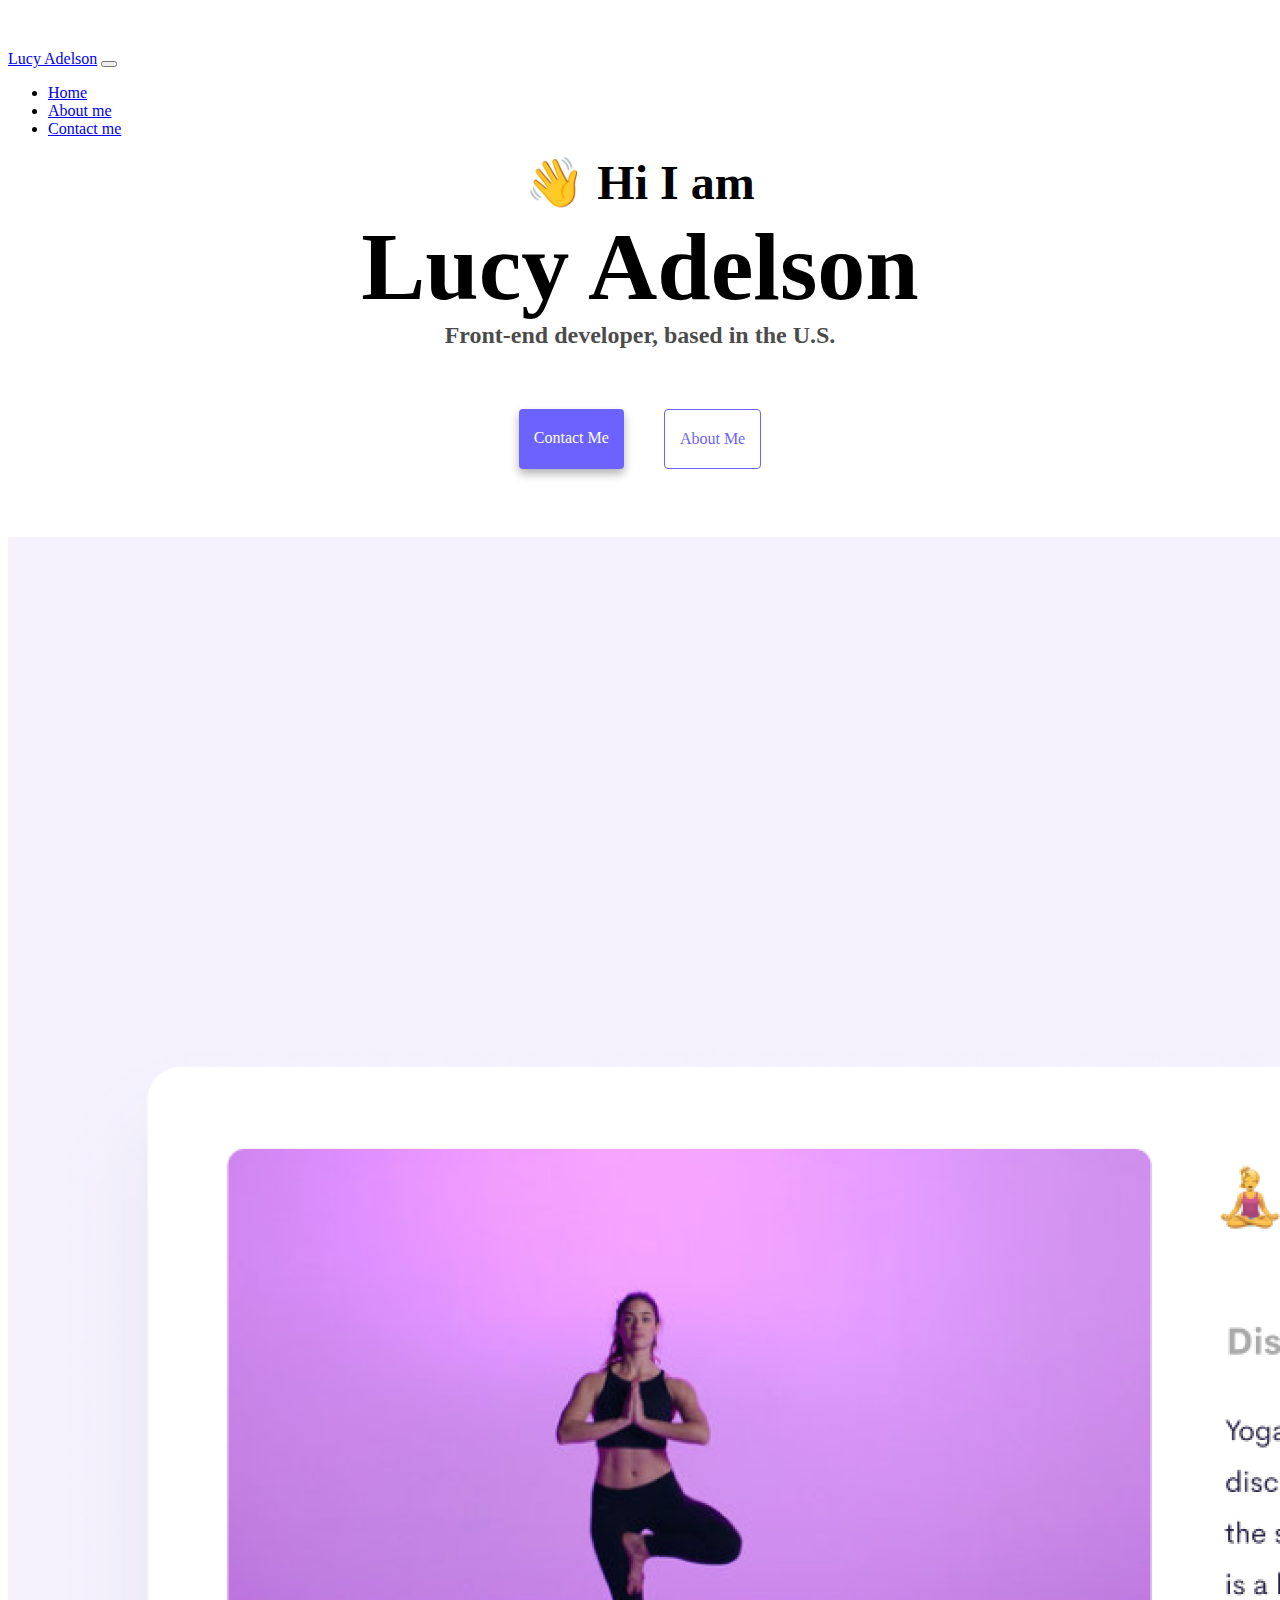
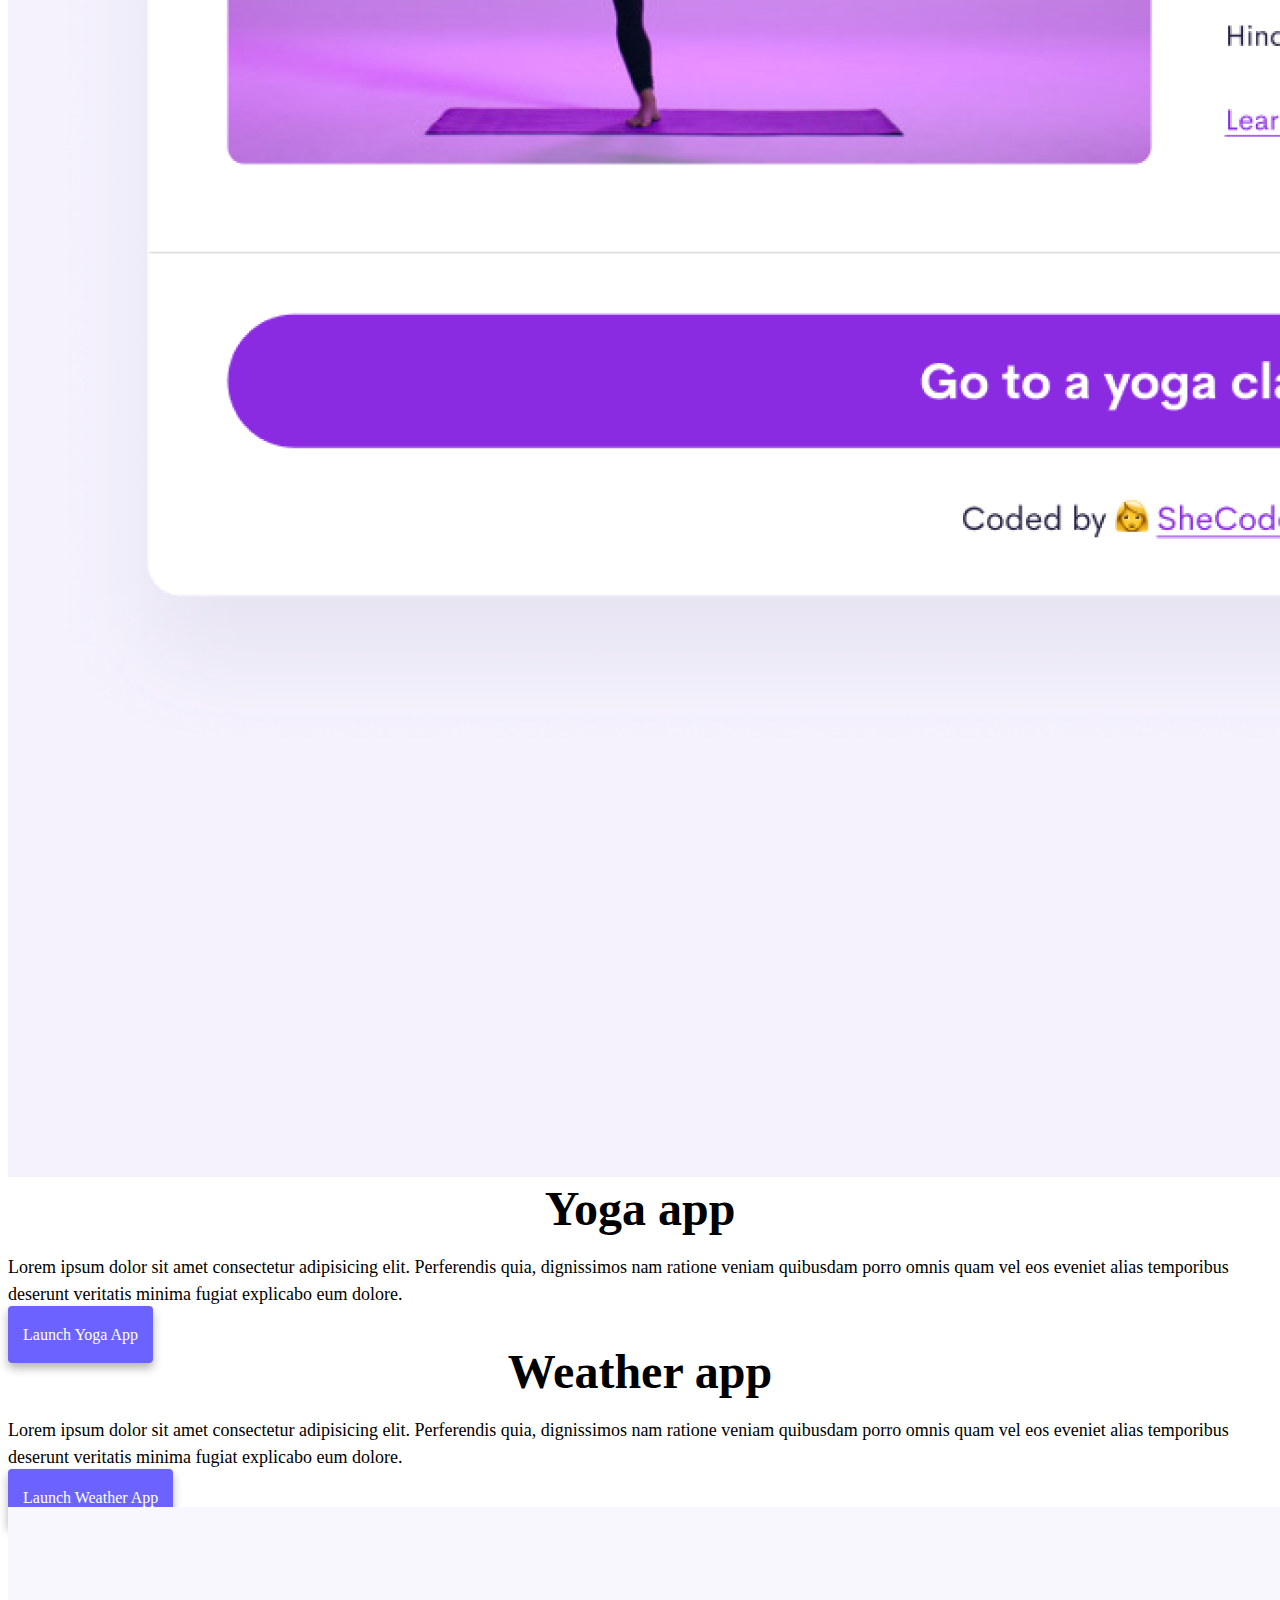
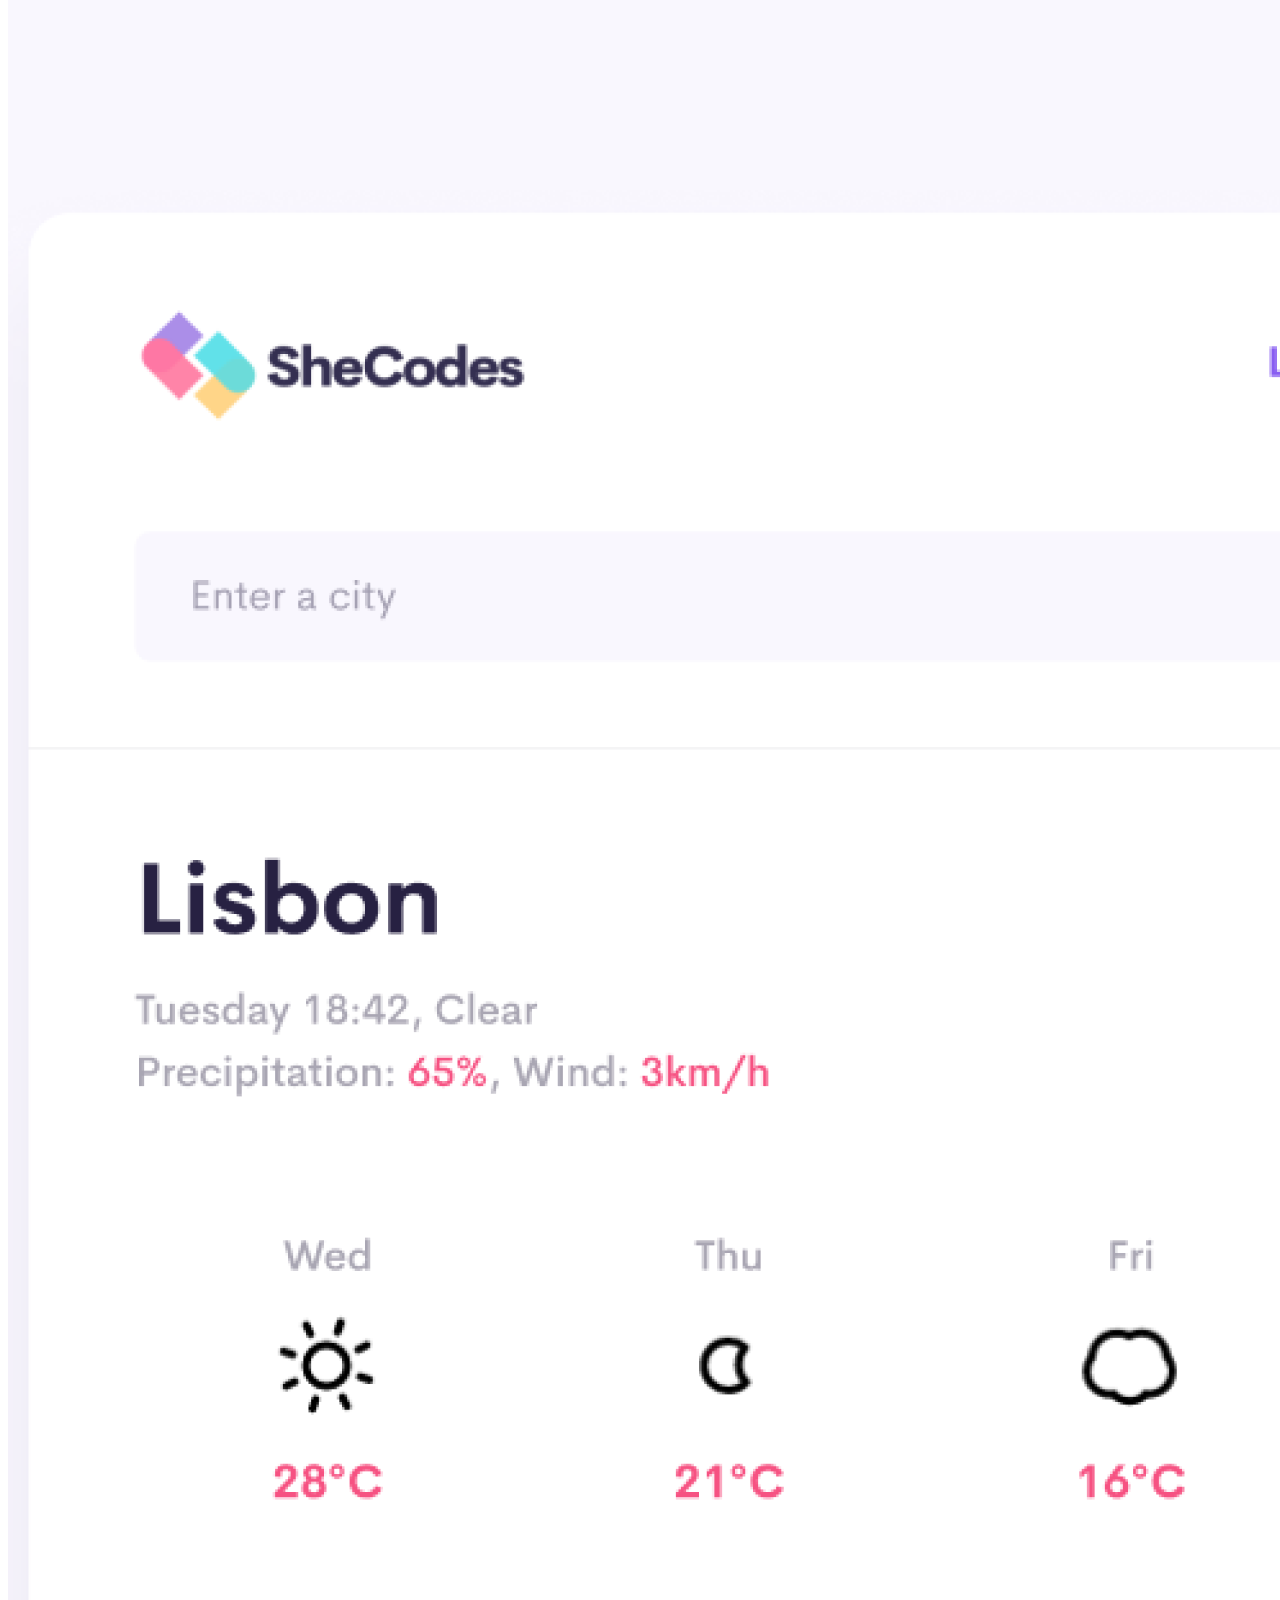
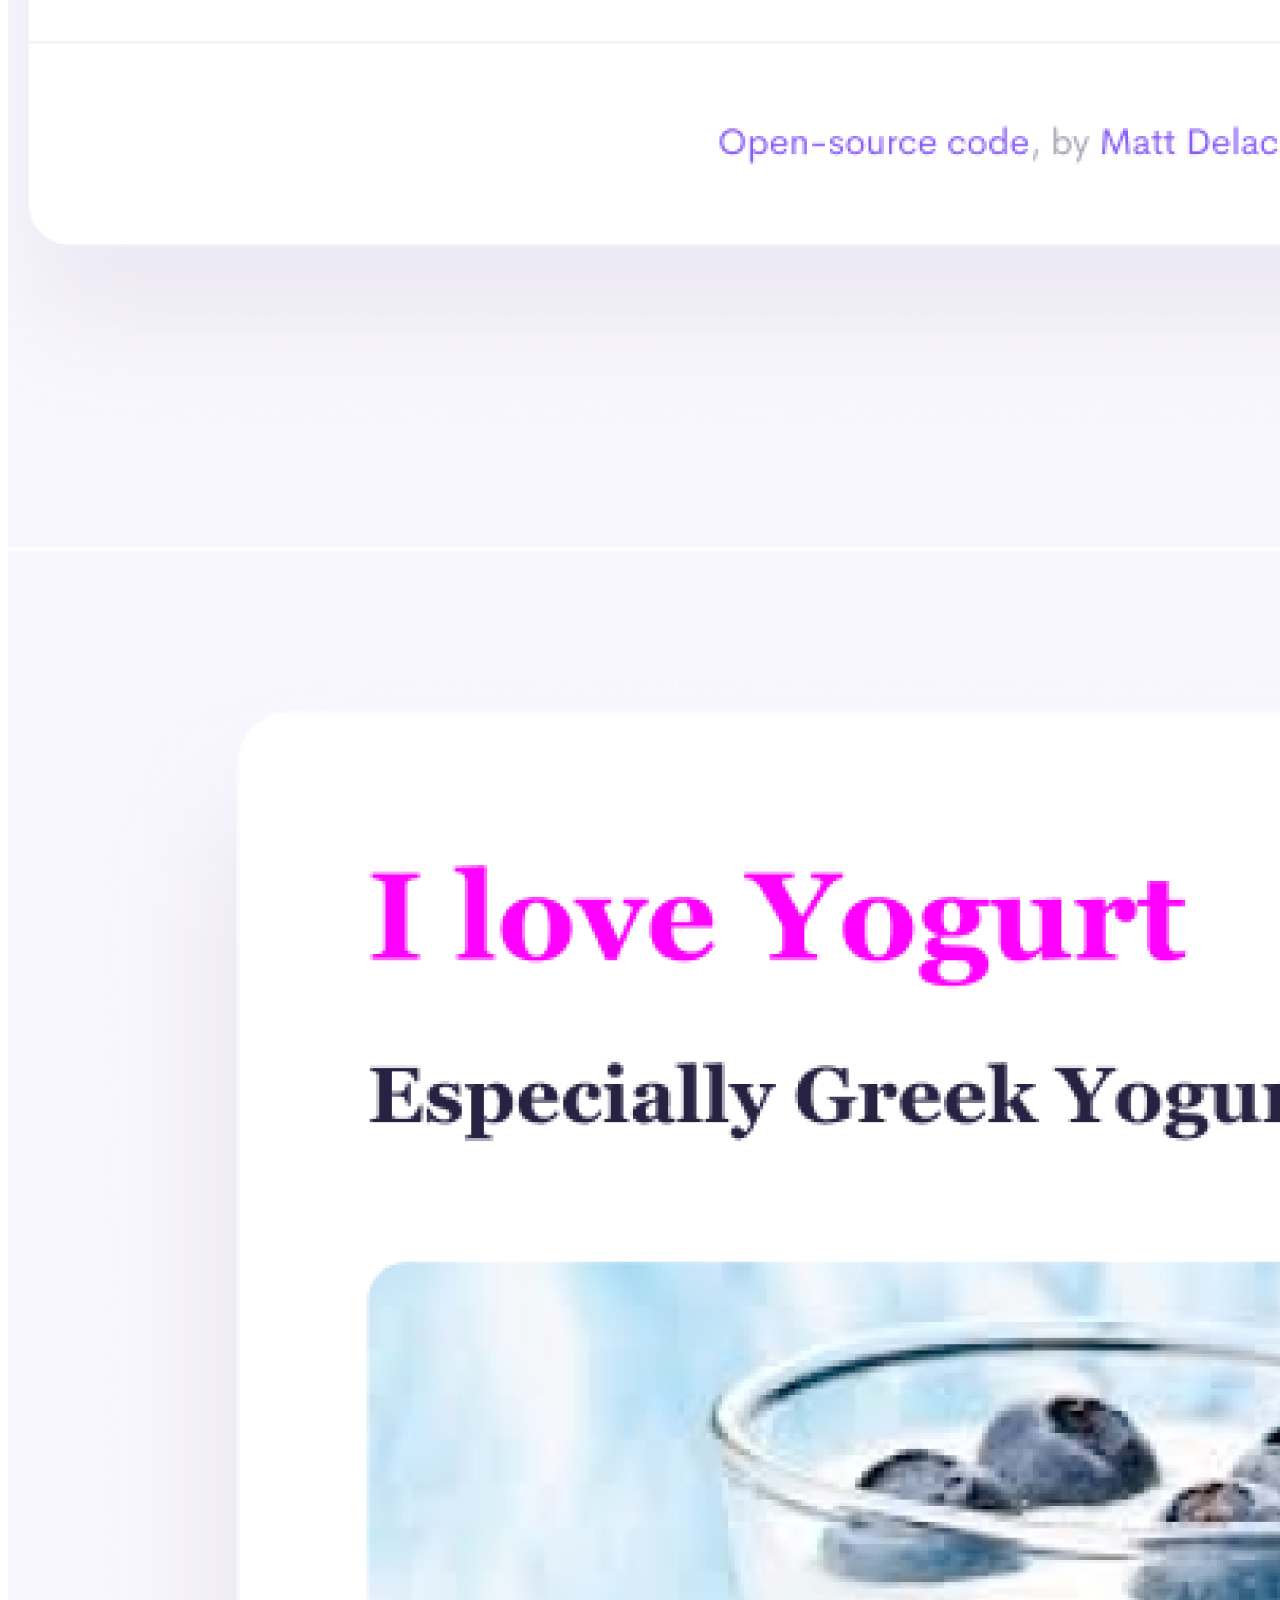
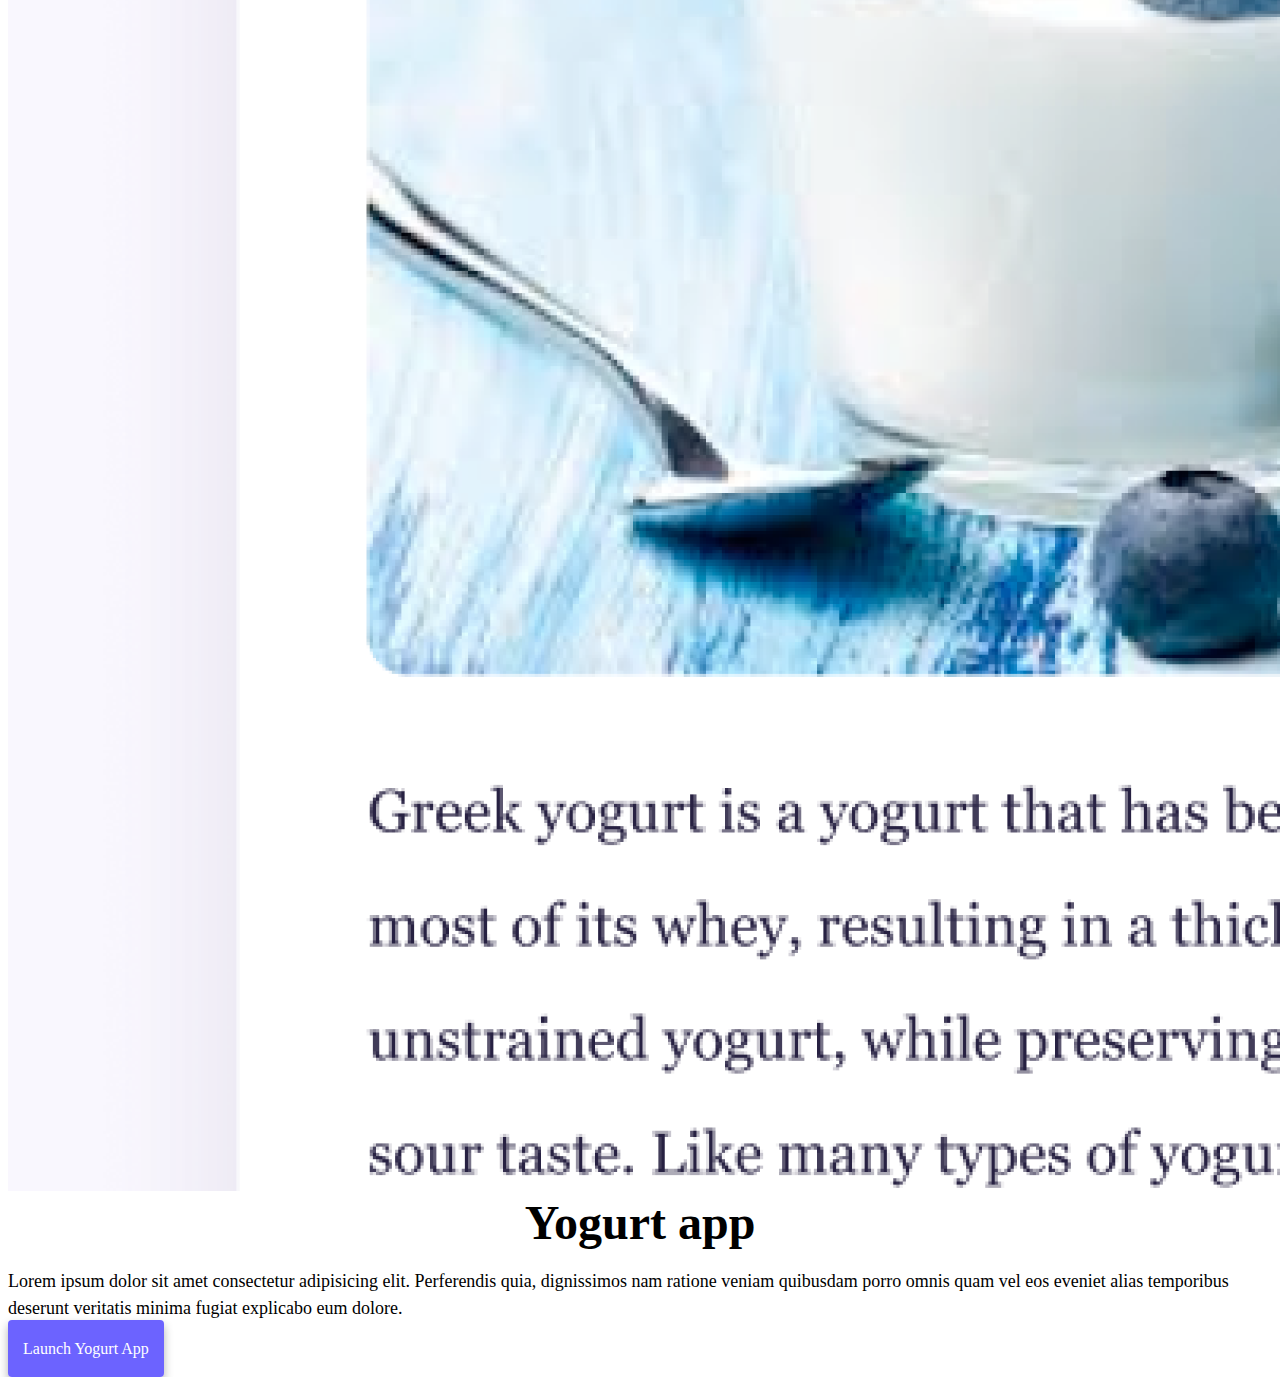
==== index.html @ 0283a570 "Created layout of pages for a mock portfolio; Added description to pages for SEO" ====
<!DOCTYPE html>
<html lang="en">
  <head>
    <meta charset="UTF-8" />
    <meta http-equiv="X-UA-Compatible" content="IE=edge" />
    <meta name="viewport" content="width=device-width, initial-scale=1.0" />
    <meta
      name="description"
      content="A portfolio of front-end development projects by Lucy Adelson."
    />
    <link
      href="https://cdn.jsdelivr.net/npm/bootstrap@5.2.0/dist/css/bootstrap.min.css"
      rel="stylesheet"
      integrity="sha384-gH2yIJqKdNHPEq0n4Mqa/HGKIhSkIHeL5AyhkYV8i59U5AR6csBvApHHNl/vI1Bx"
      crossorigin="anonymous"
    />
    <title>Front-End Development - Lucy Adelson</title>
    <link rel="stylesheet" href="style.css" />
  </head>
  <body>
    <nav class="navbar navbar-expand-lg bg-light fixed-top">
      <div class="container">
        <a class="navbar-brand" href="index.html">Lucy Adelson</a>
        <button
          class="navbar-toggler"
          type="button"
          data-bs-toggle="collapse"
          data-bs-target="#navbarNavDropdown"
          aria-controls="navbarNavDropdown"
          aria-expanded="false"
          aria-label="Toggle navigation"
        >
          <span class="navbar-toggler-icon"></span>
        </button>
        <div class="collapse navbar-collapse" id="navbarNavDropdown">
          <ul class="navbar-nav">
            <li class="nav-item">
              <a class="nav-link active" aria-current="page" href="index.html"
                >Home</a
              >
            </li>
            <li class="nav-item">
              <a class="nav-link" href="about.html">About me</a>
            </li>
            <li class="nav-item">
              <a class="nav-link" href="about.html#contact">Contact me</a>
            </li>
          </ul>
        </div>
      </div>
    </nav>
    <h2 class="pt-5">👋 Hi I am</h2>
    <h1>Lucy Adelson</h1>
    <h3>Front-end developer, based in the U.S.</h3>
    <div class="navigation-links">
      <a href="about.html#contact" class="contact-link" title="Contact Lucy"
        >Contact me</a
      >
      <a href="about.html" class="about-link" title="About Lucy">About me</a>
    </div>
    <div class="container">
      <div class="row">
        <div class="col-md-6">
          <img src="images/yoga.png" alt="Yoga App" class="img-fluid rounded" />
        </div>
        <div class="col-md-6">
          <h2 class="text-start mb-3">Yoga app</h2>
          <p>
            Lorem ipsum dolor sit amet consectetur adipisicing elit. Perferendis
            quia, dignissimos nam ratione veniam quibusdam porro omnis quam vel
            eos eveniet alias temporibus deserunt veritatis minima fugiat
            explicabo eum dolore.
          </p>
          <div class="mt-5">
            <a href="#" class="launch-app-link">Launch Yoga App</a>
          </div>
        </div>
      </div>
      <div class="row mt-5">
        <div class="col-md-6">
          <h2 class="text-start mb-3">Weather app</h2>
          <p>
            Lorem ipsum dolor sit amet consectetur adipisicing elit. Perferendis
            quia, dignissimos nam ratione veniam quibusdam porro omnis quam vel
            eos eveniet alias temporibus deserunt veritatis minima fugiat
            explicabo eum dolore.
          </p>
          <div class="mt-5 mb-5">
            <a href="#" class="launch-app-link">Launch Weather App</a>
          </div>
        </div>
        <div class="col-md-6 mb-5">
          <img
            src="images/weather.png"
            alt="Weather App"
            class="img-fluid rounded"
          />
        </div>
      </div>
      <div class="row">
        <div class="col-md-6">
          <img
            src="images/yogurt.png"
            alt="Yogurt App"
            class="img-fluid rounded"
          />
        </div>
        <div class="col-md-6">
          <h2 class="text-start mb-3">Yogurt app</h2>
          <p>
            Lorem ipsum dolor sit amet consectetur adipisicing elit. Perferendis
            quia, dignissimos nam ratione veniam quibusdam porro omnis quam vel
            eos eveniet alias temporibus deserunt veritatis minima fugiat
            explicabo eum dolore.
          </p>
          <div class="mt-5">
            <a href="#" class="launch-app-link">Launch Yogurt App</a>
          </div>
        </div>
      </div>
    </div>
    <script
      src="https://cdn.jsdelivr.net/npm/bootstrap@5.2.0/dist/js/bootstrap.bundle.min.js"
      integrity="sha384-A3rJD856KowSb7dwlZdYEkO39Gagi7vIsF0jrRAoQmDKKtQBHUuLZ9AsSv4jD4Xa"
      crossorigin="anonymous"
    ></script>
  </body>
</html>
---- style.css ----
:root {
  --primary-color: #6c63ff;
  --secondary-color: #f5f2fe;
  --box-shadow: 0 5px 10px rgba(0, 0, 0, 0.3);
}

body {
  margin-top: 50px;
}

h1,
h2,
h3 {
  text-align: center;
  margin: 0;
}

h1 {
  font-size: 96px;
}

h2 {
  font-size: 48px;
}

h3 {
  font-size: 24px;
  opacity: 0.7;
}

p {
  font-size: 18px;
  line-height: 1.5;
}

.navigation-links {
  display: flex;
  margin-top: 40px;
  margin-bottom: 48px;
  justify-content: center;
}

.navigation-links a {
  margin: 20px;
  border-radius: 4px;
  padding: 20px 15px;
  text-decoration: none;
  text-transform: capitalize;
}

.contact-link {
  background: var(--primary-color);
  box-shadow: var(--box-shadow);
  color: white;
}

.about-link {
  color: var(--primary-color);
  border: 1px solid var(--primary-color);
}

.about-paragraphs {
  font-size: 18px;
  margin: 10px;
}

.email-link {
  display: flex;
  justify-content: center;
  color: var(--primary-color);
  font-size: 28px;
  text-decoration: none;
}

.email-link:hover {
  text-decoration: underline;
}

.launch-app-link {
  text-decoration: none;
  color: white;
  background-color: var(--primary-color);
  padding: 20px 15px;
  border-radius: 4px;
  box-shadow: var(--box-shadow);
}
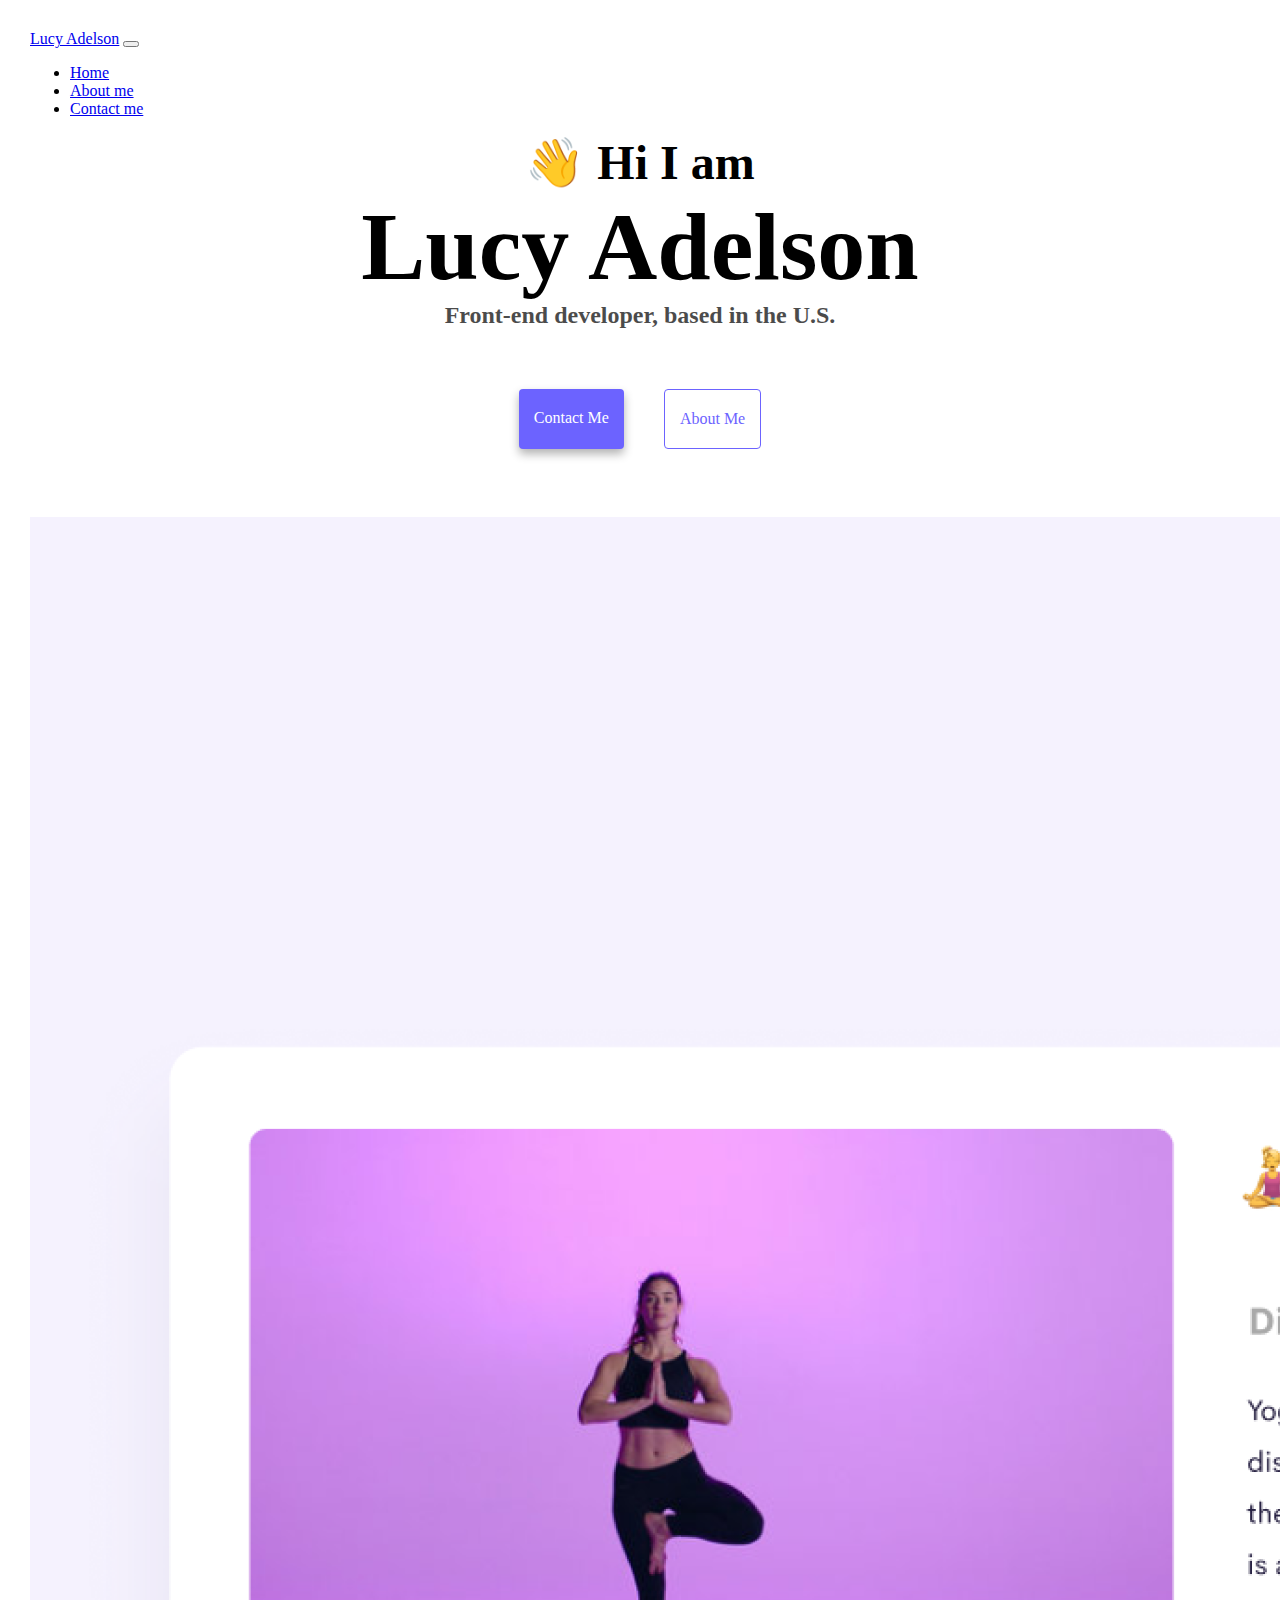
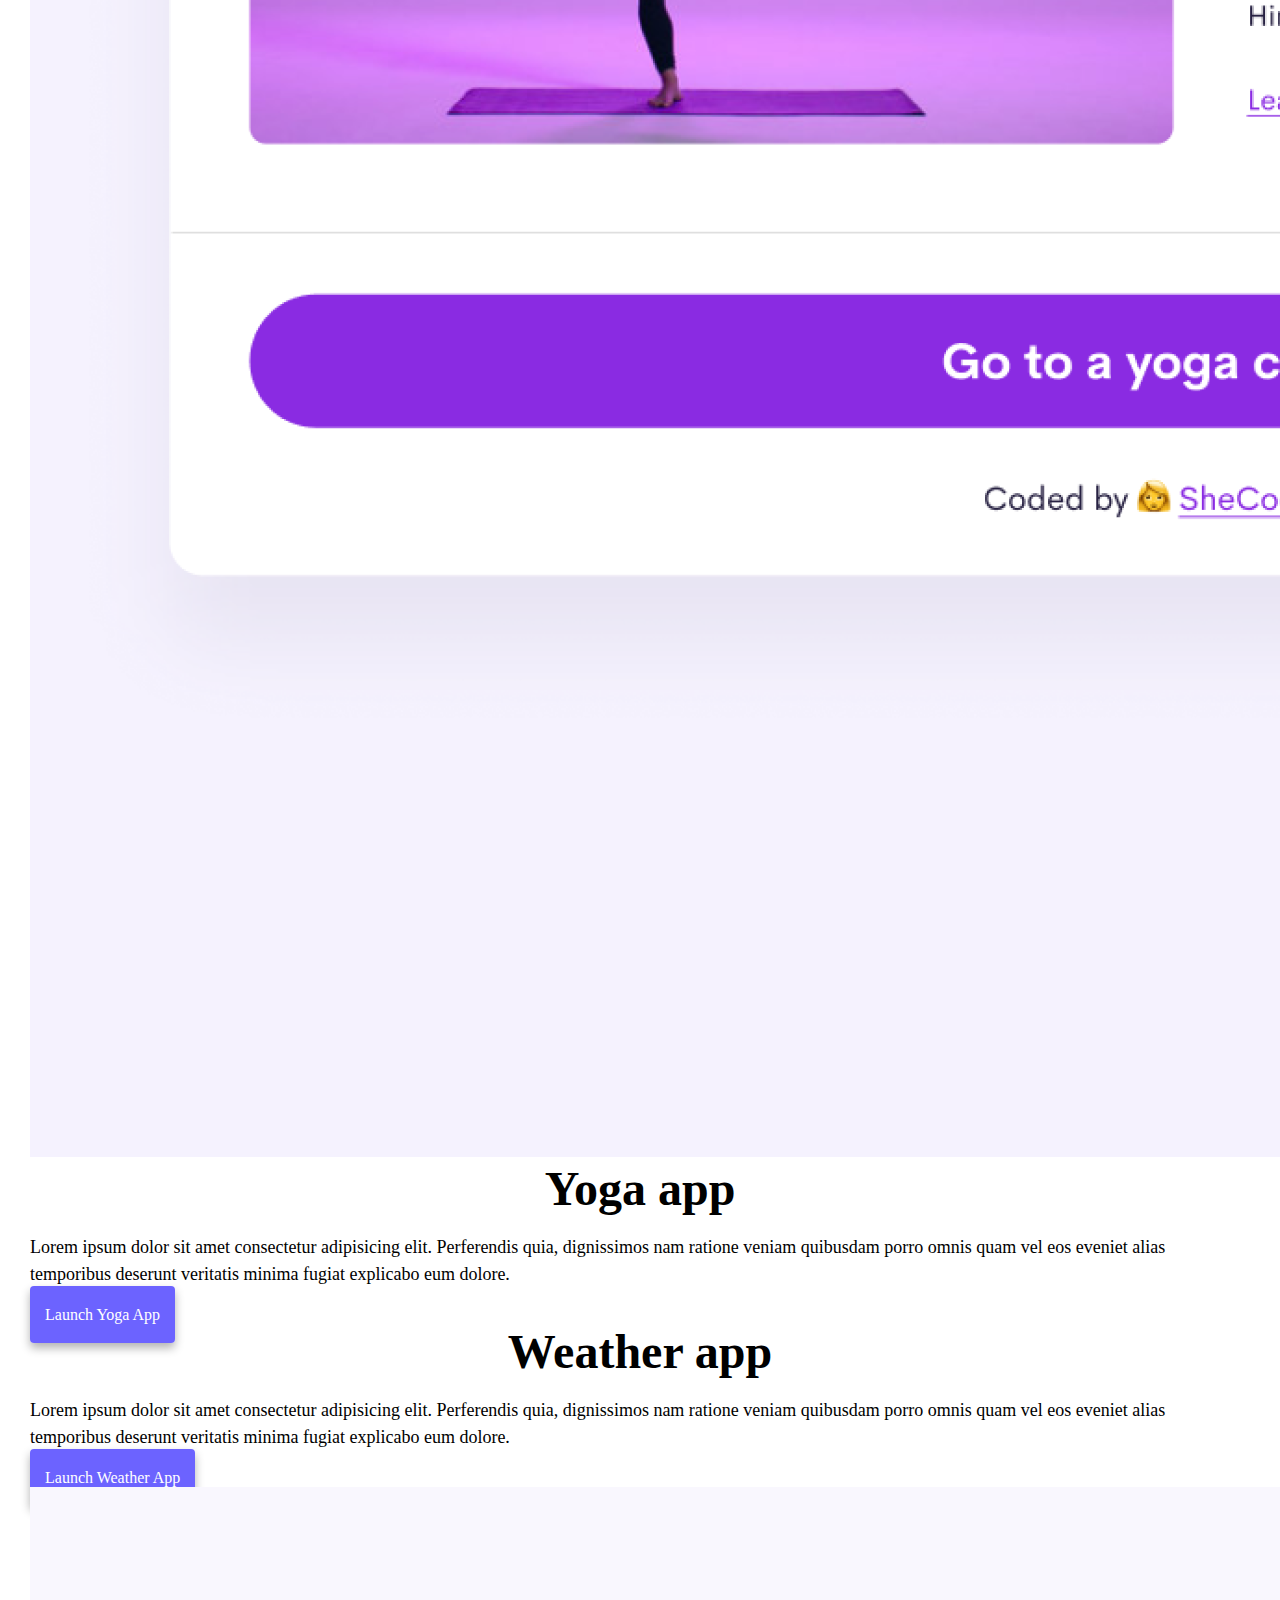
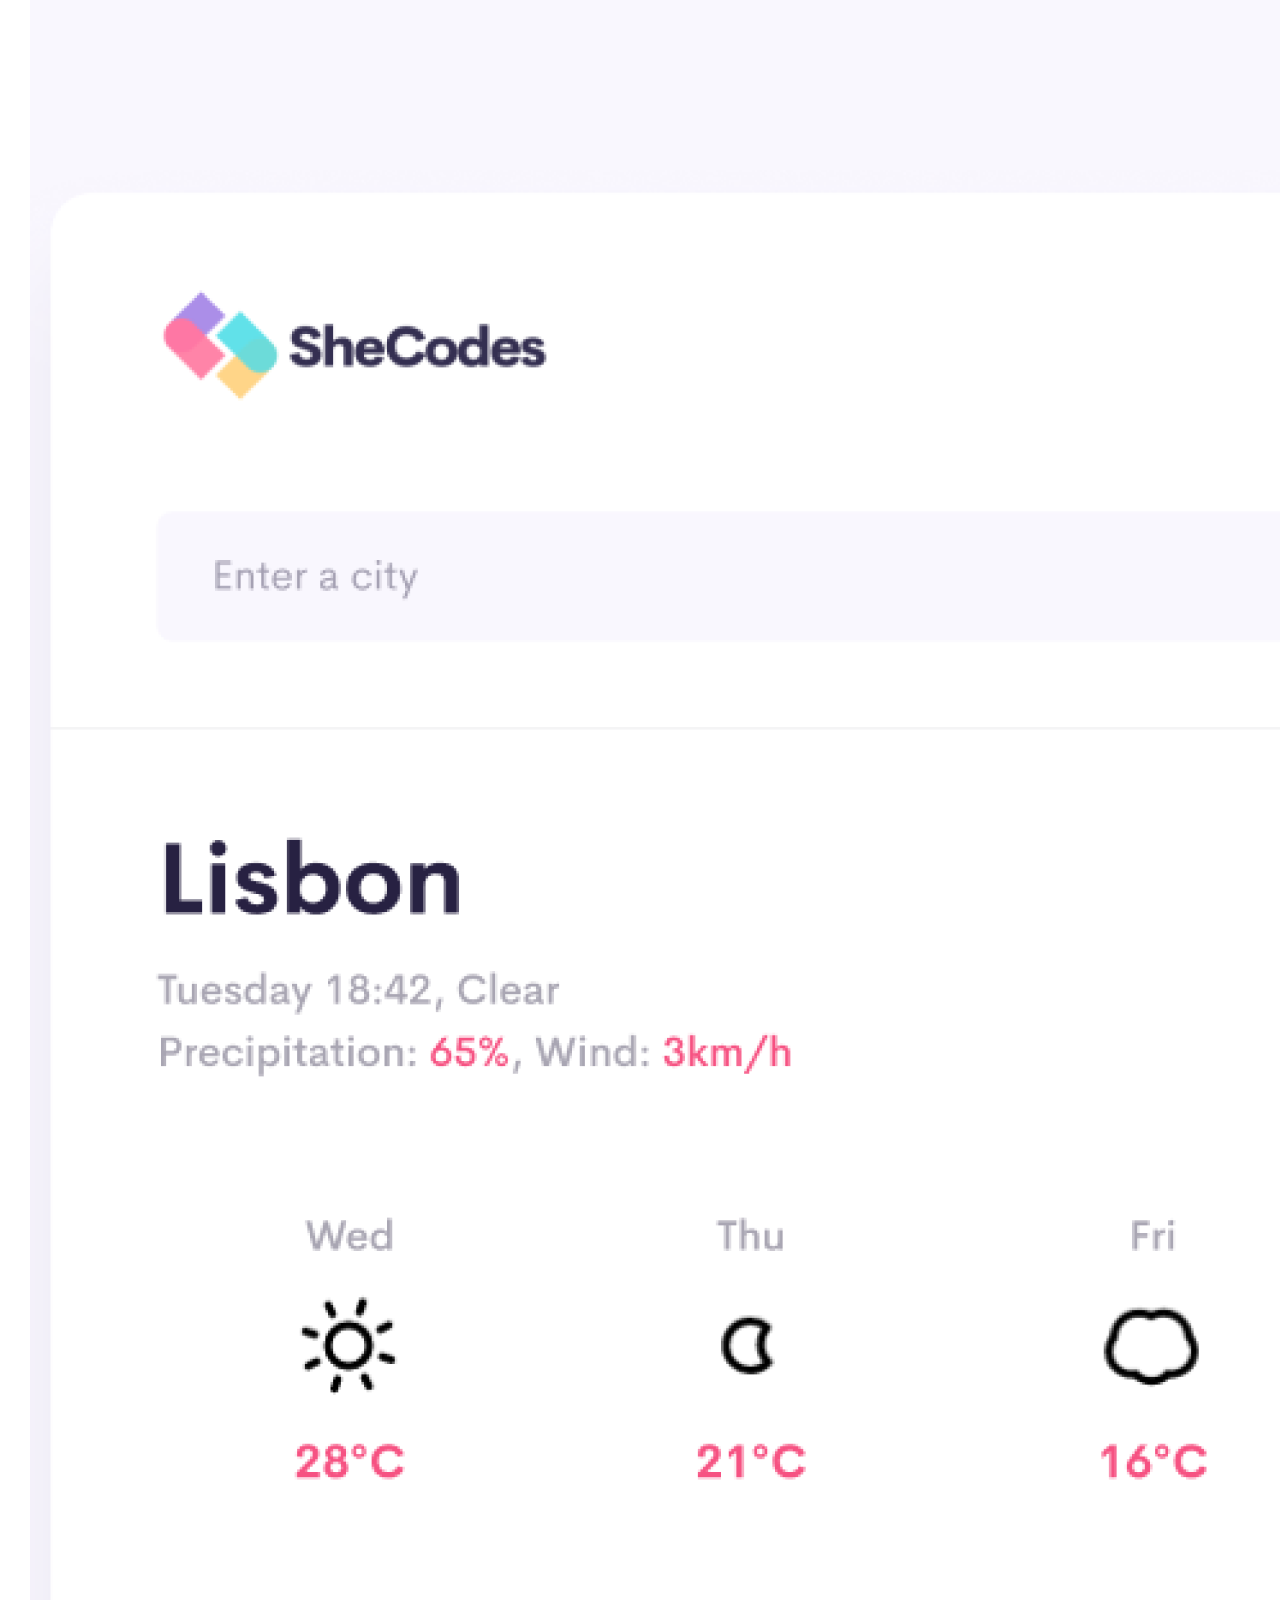
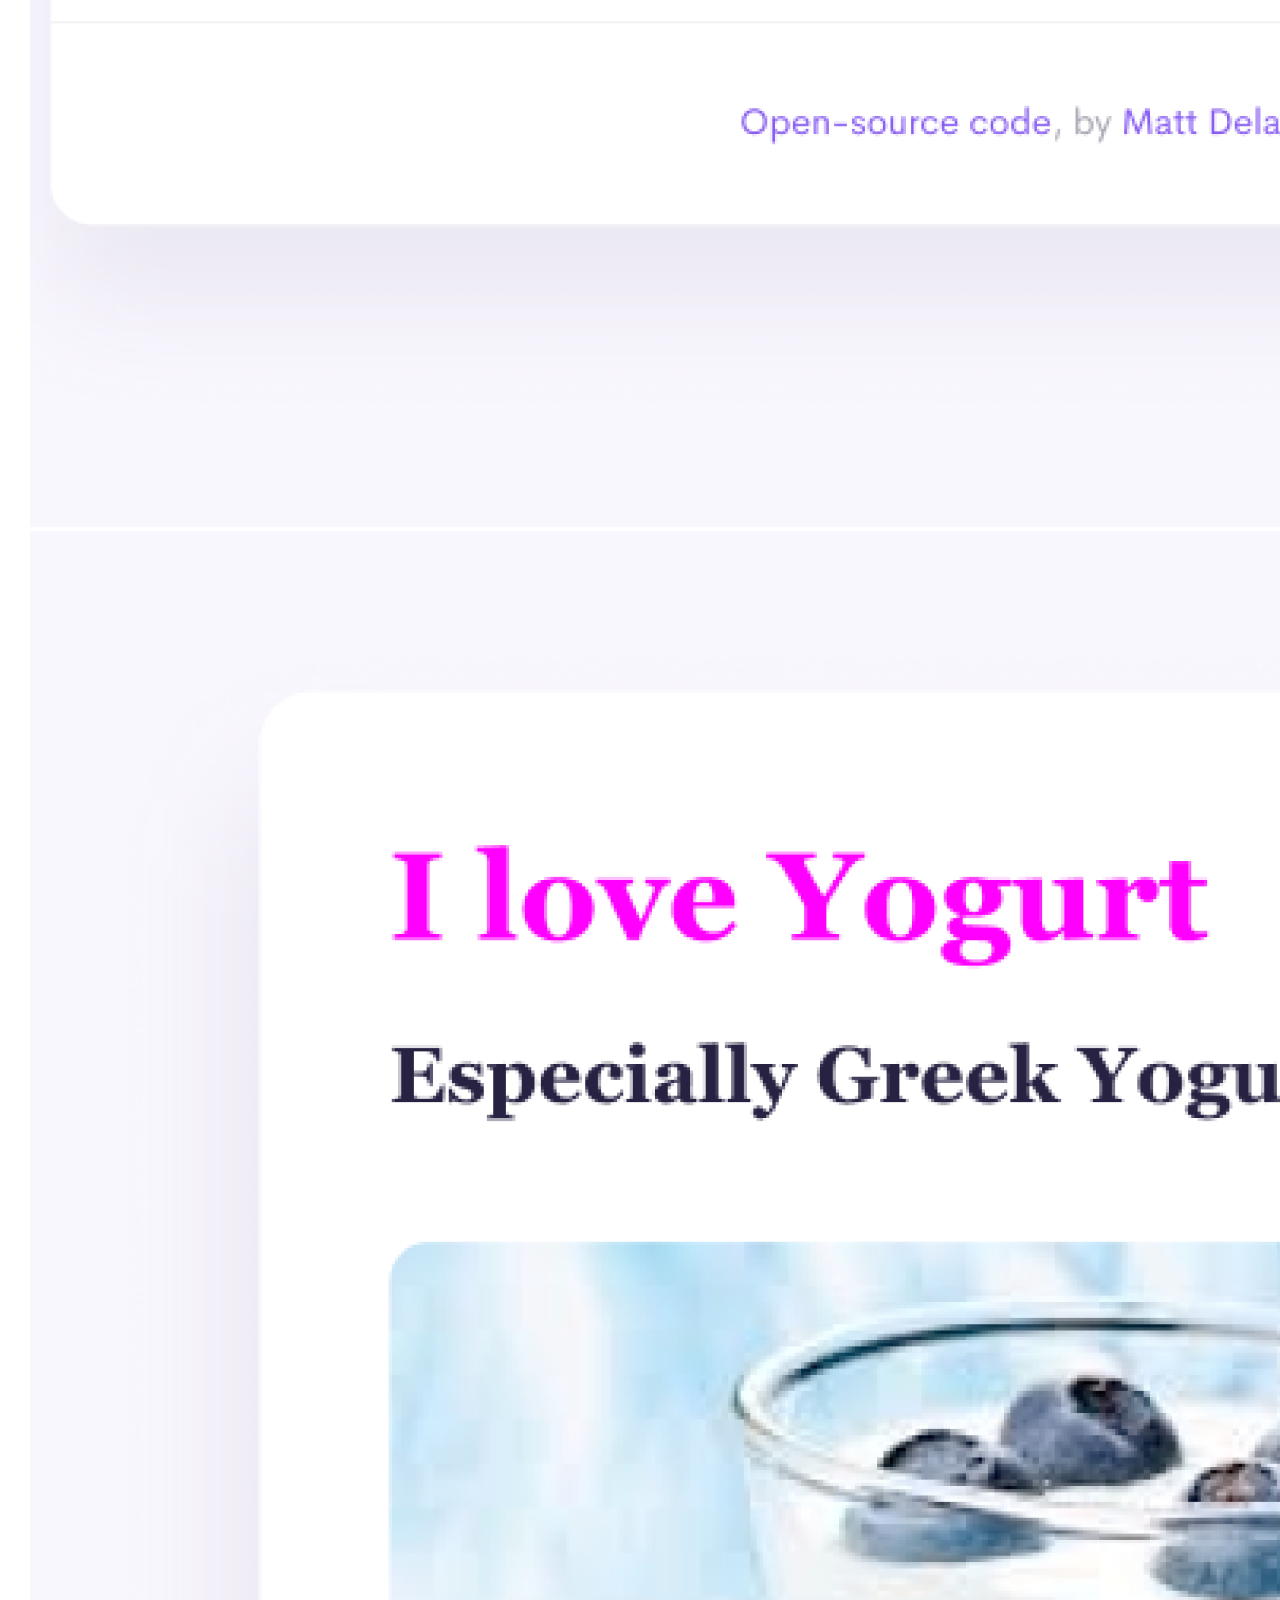
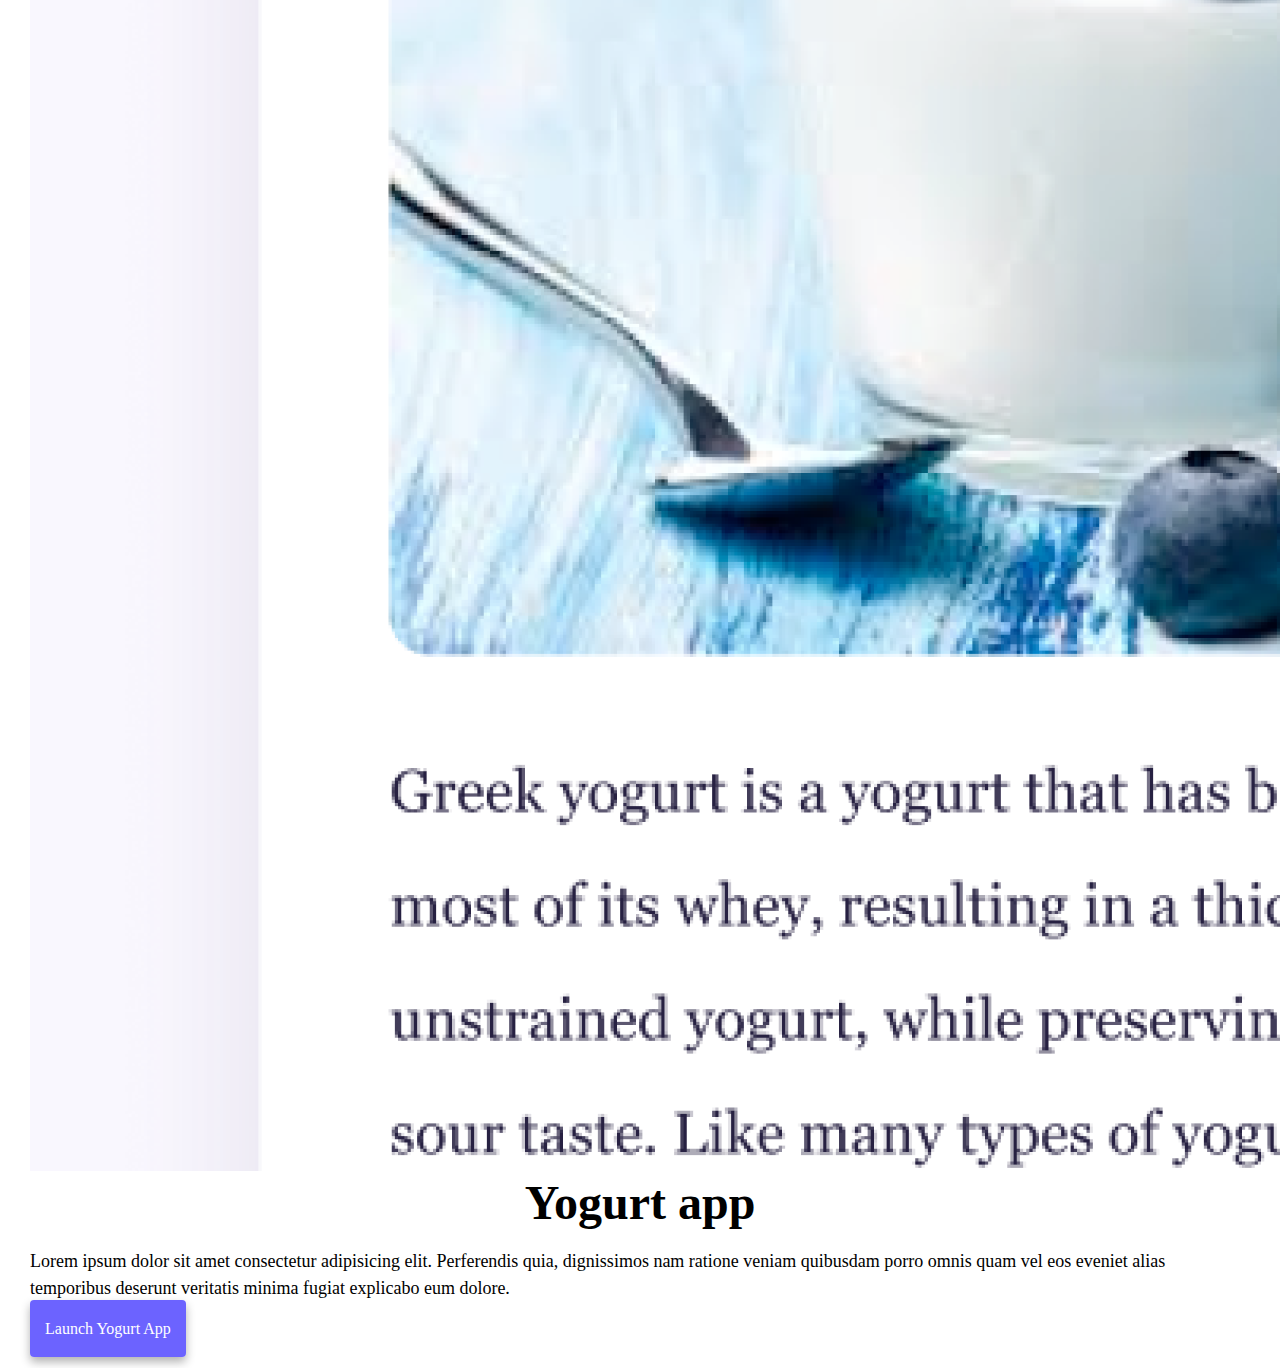
==== commit f3efe1da: "Adjusted sizing for mobile platforms" ====
--- a/index.html
+++ b/index.html
@@ -61,7 +61,11 @@
     <div class="container">
       <div class="row">
         <div class="col-md-6">
-          <img src="images/yoga.png" alt="Yoga App" class="img-fluid rounded" />
+          <img
+            src="images/yoga.png"
+            alt="Yoga App"
+            class="img-fluid rounded index-img"
+          />
         </div>
         <div class="col-md-6">
           <h2 class="text-start mb-3">Yoga app</h2>
@@ -85,7 +89,7 @@
             eos eveniet alias temporibus deserunt veritatis minima fugiat
             explicabo eum dolore.
           </p>
-          <div class="mt-5 mb-5">
+          <div class="mt-5">
             <a href="#" class="launch-app-link">Launch Weather App</a>
           </div>
         </div>
@@ -93,7 +97,7 @@
           <img
             src="images/weather.png"
             alt="Weather App"
-            class="img-fluid rounded"
+            class="img-fluid rounded index-img"
           />
         </div>
       </div>
@@ -102,7 +106,7 @@
           <img
             src="images/yogurt.png"
             alt="Yogurt App"
-            class="img-fluid rounded"
+            class="img-fluid rounded index-img"
           />
         </div>
         <div class="col-md-6">
--- a/style.css
+++ b/style.css
@@ -5,7 +5,7 @@
 }
 
 body {
-  margin-top: 50px;
+  margin: 30px;
 }
 
 h1,
@@ -84,3 +84,29 @@
   border-radius: 4px;
   box-shadow: var(--box-shadow);
 }
+
+@media (max-width: 600px) {
+  .index-img {
+    display: none;
+  }
+  h1 {
+    font-size: 60px;
+  }
+  h2 {
+    font-size: 37px;
+  }
+  .about-img {
+    margin-top: 10px;
+  }
+}
+@media (max-width: 280px) {
+  h1 {
+    font-size: 48px;
+  }
+  h2 {
+    font-size: 32px;
+  }
+  .email-link {
+    font-size: 24px;
+  }
+}
